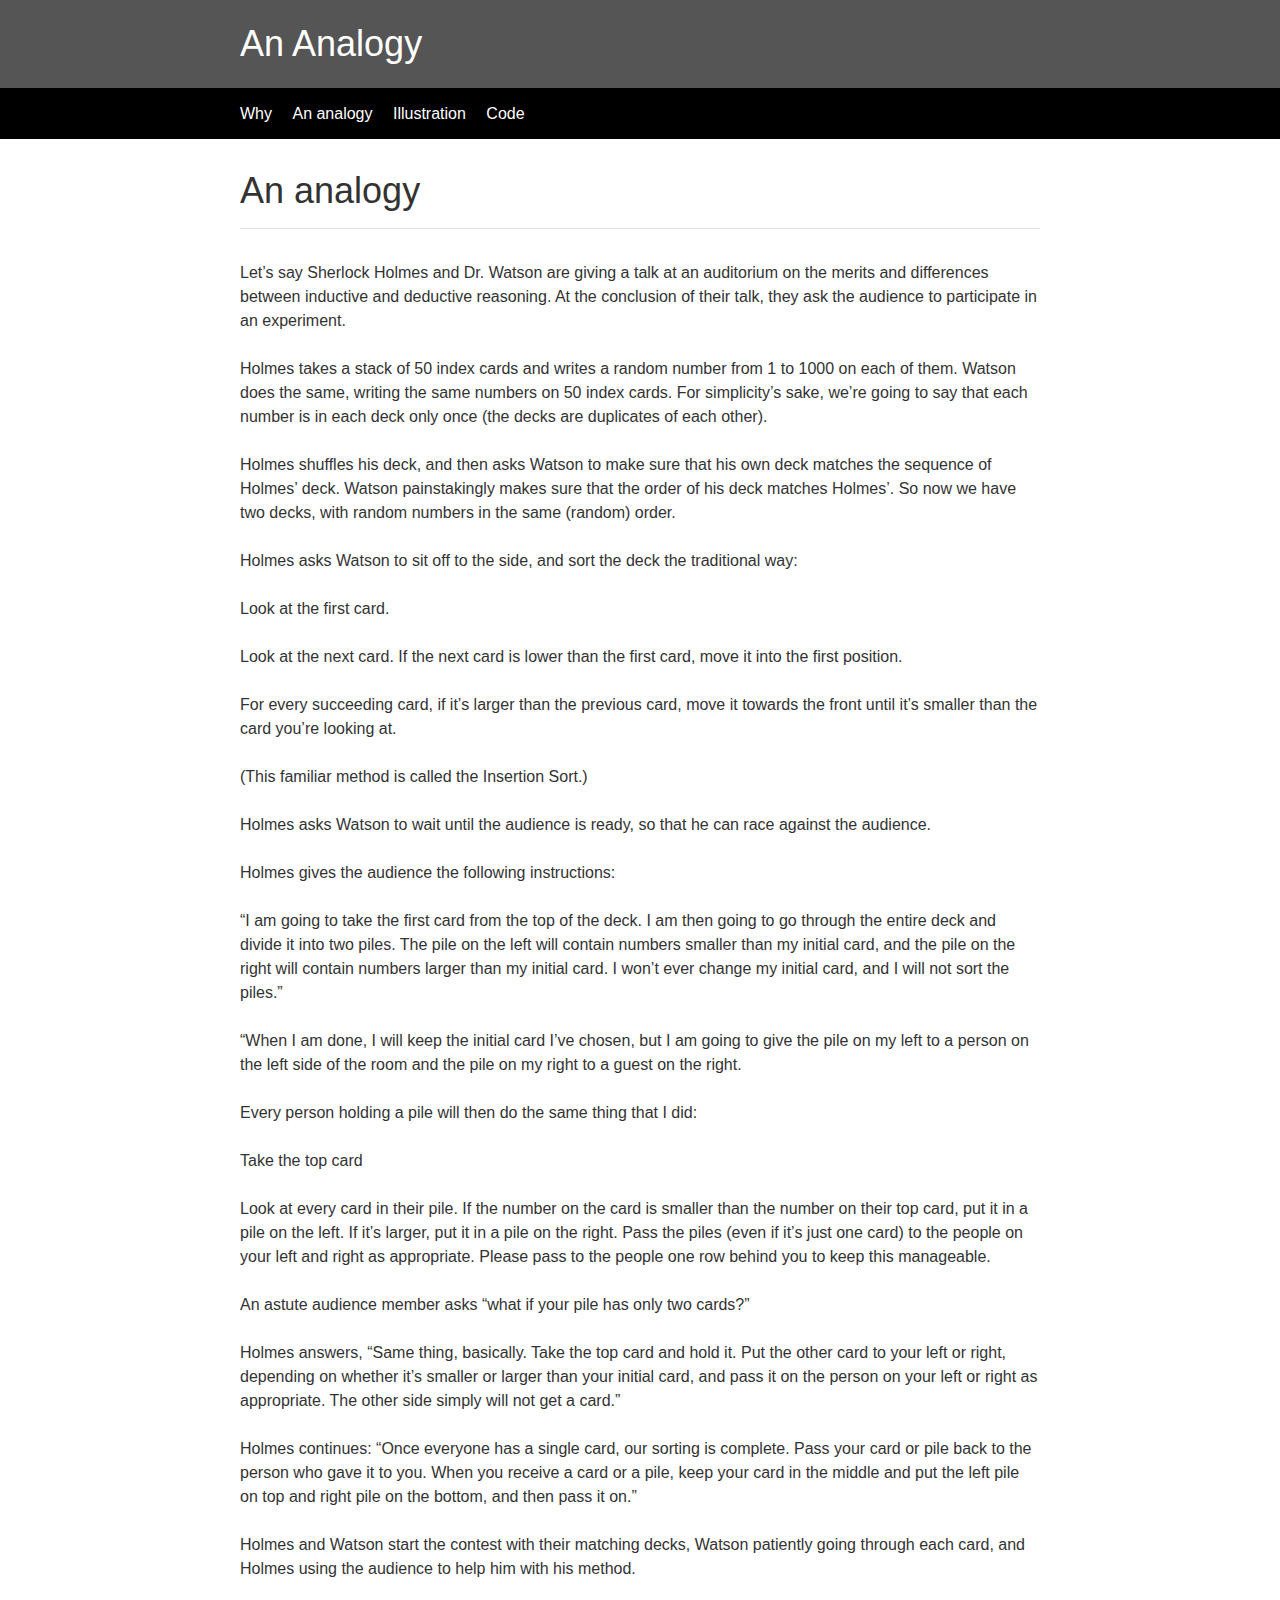
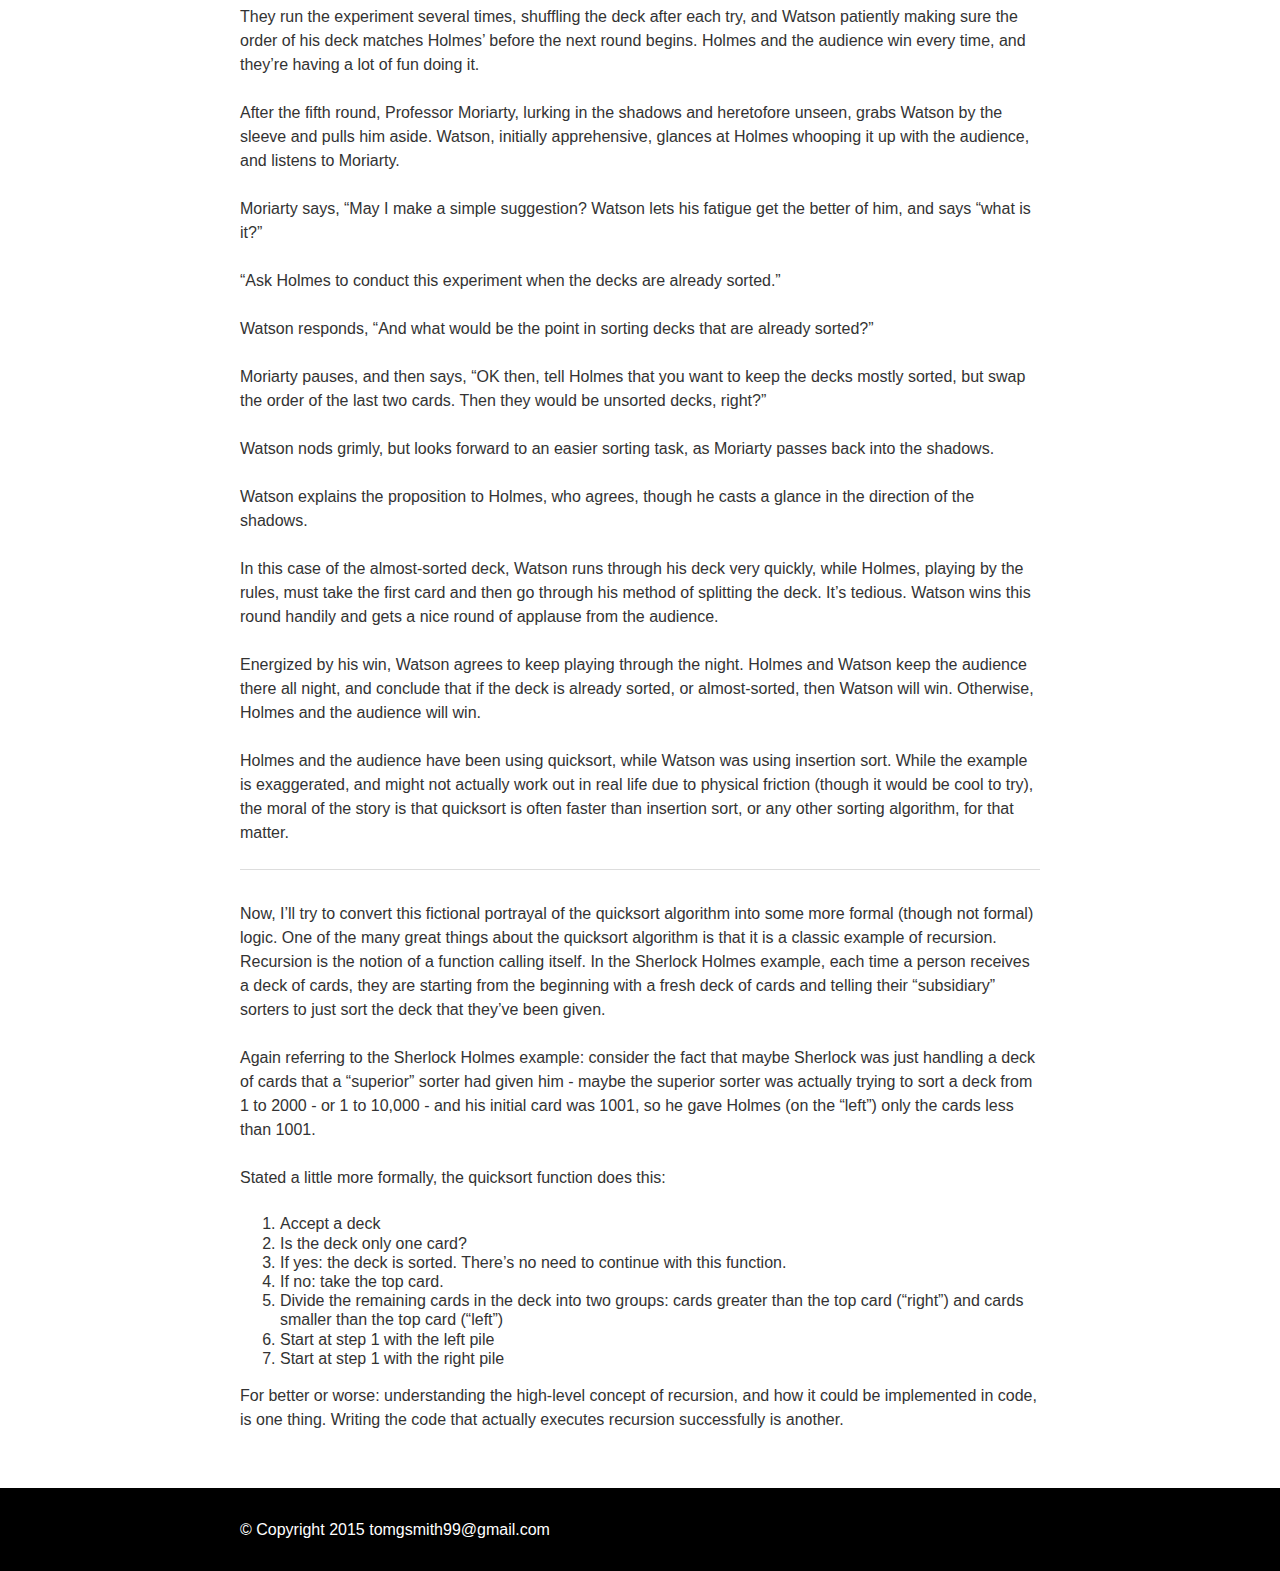
==== content/analogy/index.html @ e6f8fbfc "initial commit" ====
<!DOCTYPE html>
<html lang="en">
    <head>
        <meta charset="utf-8">
        <meta http-equiv="X-UA-Compatible" content="IE=edge">
        <title>A quicksort analogy</title>
        <meta name="viewport" content="width=device-width, initial-scale=1">
        <meta name="Description" lang="en" content="an explanation of how the quicksort algorithm works">
        <meta name="author" content="tomgsmith99@gmail.com">
        <meta name="robots" content="index, follow">

        <link rel="stylesheet" href="../../assets/css/styles.css">
    </head>

    <body>
        <div class="header">
            <div class="container">
                    <h1 class="header-heading">An Analogy</h1>
            </div>
        </div>
        <div class="nav-bar">
            <div class="container">
                <ul class="nav">
                    <li><a href="../why/">Why</a></li>
                    <li><a href="../analogy/">An analogy</a></li>
                    <li><a href="../illustration/">Illustration</a></li>
<!--                <li><a href="#">Illustration explained</a></li>-->
                    <li><a href="../codeWalkthrough/">Code</a></li>
                    <!--Python-->

                </ul>
            </div>
        </div>

        <div class="content">
            <div class="container">
                <div class="main">
                    <h1>An analogy</h1>
                    <hr>
                    <p>Let’s say Sherlock Holmes and Dr. Watson are giving a talk at an auditorium on the merits and differences between inductive and deductive reasoning. At the conclusion of their talk, they ask the audience to participate in an experiment.</p>

                    <p>Holmes takes a stack of 50 index cards and writes a random number from 1 to 1000 on each of them. Watson does the same, writing the same numbers on 50 index cards. For simplicity’s sake, we’re going to say that each number is in each deck only once (the decks are duplicates of each other).</p>

                    <p>Holmes shuffles his deck, and then asks Watson to make sure that his own deck matches the sequence of Holmes’ deck. Watson painstakingly makes sure that the order of his deck matches Holmes’. So now we have two decks, with random numbers in the same (random) order.</p>

                    <p>Holmes asks Watson to sit off to the side, and sort the deck the traditional way:</p>
                    <p>Look at the first card.</p>
                    <p>Look at the next card. If the next card is lower than the first card, move it into the first position.</p>
                    <p>For every succeeding card, if it’s larger than the previous card, move it towards the front until it’s smaller than the card you’re looking at.</p>

                    <p>(This familiar method is called the Insertion Sort.)</p>

                    <p>Holmes asks Watson to wait until the audience is ready, so that he can race against the audience.</p>

                    <p>Holmes gives the audience the following instructions:</p>

                    <p>“I am going to take the first card from the top of the deck. I am then going to go through the entire deck and divide it into two piles. The pile on the left will contain numbers smaller than my initial card, and the pile on the right will contain numbers larger than my initial card. I won’t ever change my initial card, and I will not sort the piles.”</p>

                    <p>“When I am done, I will keep the initial card I’ve chosen, but I am going to give the pile on my left to a person on the left side of the room and the pile on my right to a guest on the right.</p>

                    <p>Every person holding a pile will then do the same thing that I did:</p>
                    <p>Take the top card</p>
                    <p>Look at every card in their pile. If the number on the card is smaller than the number on their top card, put it in a pile on the left. If it’s larger, put it in a pile on the right. Pass the piles (even if it’s just one card) to the people on your left and right as appropriate. Please pass to the people one row behind you to keep this manageable.</p>

                    <p>An astute audience member asks “what if your pile has only two cards?”</p>

                    <p>Holmes answers, “Same thing, basically. Take the top card and hold it. Put the other card to your left or right, depending on whether it’s smaller or larger than your initial card, and pass it on the person on your left or right as appropriate. The other side simply will not get a card.”</p>

                    <p>Holmes continues: “Once everyone has a single card, our sorting is complete. Pass your card or pile back to the person who gave it to you. When you receive a card or a pile, keep your card in the middle and put the left pile on top and right pile on the bottom, and then pass it on.”</p>

                    <p>Holmes and Watson start the contest with their matching decks, Watson patiently going through each card, and Holmes using the audience to help him with his method.</p>

                    <p>They run the experiment several times, shuffling the deck after each try, and Watson patiently making sure the order of his deck matches Holmes’ before the next round begins. Holmes and the audience win every time, and they’re having a lot of fun doing it.</p>

                    <p>After the fifth round, Professor Moriarty, lurking in the shadows and heretofore unseen, grabs Watson by the sleeve and pulls him aside. Watson, initially apprehensive, glances at Holmes whooping it up with the audience, and listens to Moriarty.</p>

                    <p>Moriarty says, “May I make a simple suggestion? Watson lets his fatigue get the better of him, and says “what is it?”</p>

                    <p>“Ask Holmes to conduct this experiment when the decks are already sorted.”</p>

                    <p>Watson responds, “And what would be the point in sorting decks that are already sorted?”</p>

                    <p>Moriarty pauses, and then says, “OK then, tell Holmes that you want to keep the decks mostly sorted, but swap the order of the last two cards. Then they would be unsorted decks, right?”</p>

                    <p>Watson nods grimly, but looks forward to an easier sorting task, as Moriarty passes back into the shadows.</p>

                    <p>Watson explains the proposition to Holmes, who agrees, though he casts a glance in the direction of the shadows.</p>

                    <p>In this case of the almost-sorted deck, Watson runs through his deck very quickly, while Holmes, playing by the rules, must take the first card and then go through his method of splitting the deck. It’s tedious. Watson wins this round handily and gets a nice round of applause from the audience.</p>

                    <p>Energized by his win, Watson agrees to keep playing through the night. Holmes and Watson keep the audience there all night, and conclude that if the deck is already sorted, or almost-sorted, then Watson will win. Otherwise, Holmes and the audience will win.</p>

                    <p>Holmes and the audience have been using quicksort, while Watson was using insertion sort. While the example is exaggerated, and might not actually work out in real life due to physical friction (though it would be cool to try), the moral of the story is that quicksort is often faster than insertion sort, or any other sorting algorithm, for that matter.</p>

                    <hr>
                    <p>Now, I’ll try to convert this fictional portrayal of the quicksort algorithm into some more formal (though not formal) logic. One of the many great things about the quicksort algorithm is that it is a classic example of recursion. Recursion is the notion of a function calling itself. In the Sherlock Holmes example, each time a person receives a deck of cards, they are starting from the beginning with a fresh deck of cards and telling their “subsidiary” sorters to just sort the deck that they’ve been given.</p>

                    <p>Again referring to the Sherlock Holmes example: consider the fact that maybe Sherlock was just handling a deck of cards that a “superior” sorter had given him - maybe the superior sorter was actually trying to sort a deck from 1 to 2000 - or 1 to 10,000 - and his initial card was 1001, so he gave Holmes (on the “left”) only the cards less than 1001.</p>
                    
                    <p>Stated a little more formally, the quicksort function does this:</p>

                    <ol>
                        <li>Accept a deck</li>
                        <li>Is the deck only one card?</li>
                        <li>If yes: the deck is sorted. There’s no need to continue with this function.</li>
                        <li>If no: take the top card.</li>
                        <li>Divide the remaining cards in the deck into two groups: cards greater than the top card (“right”) and cards smaller than the top card (“left”)</li>
                        <li>Start at step 1 with the left pile</li>
                        <li>Start at step 1 with the right pile</li>
                    </ol>
                    <p>For better or worse: understanding the high-level concept of recursion, and how it could be implemented in code, is one thing. Writing the code that actually executes recursion successfully is another.</p>

                </div>
            </div>
        </div>
        <div class="footer">
            <div class="container">
                &copy; Copyright 2015 tomgsmith99@gmail.com
            </div>
        </div>
    </body>
</html>
---- assets/css/styles.css ----
/* -----------------------
Base styles
------------------------*/

body
{
	margin: 0;
	padding: 0;
	color: #333;
/*	background-color: #eee;*/
	font: 1em/1.2 "Helvetica Neue", Helvetica, Arial, Geneva, sans-serif;
}

h1,h2,h3,h4,h5,h6
{
	margin: 0 0 .5em;
	font-weight: 500;
	line-height: 1.1;
}

h1 { font-size: 2.25em; } /* 36px */
h2 { font-size: 1.75em; } /* 28px */
h3 { font-size: 1.375em; } /* 22px */
h4 { font-size: 1.125em; } /* 18px */
h5 { font-size: 1em; } /* 16px */
h6 { font-size: .875em; } /* 14px */

p
{
	margin: 0 0 1.5em;
	line-height: 1.5;
}

blockquote
{
	padding: 1em 2em;
	margin: 0 0 2em;
	border-left: 5px solid #eee;
}

hr
{
	height: 0;
	margin-top: 1em;
	margin-bottom: 2em;
	border: 0;
	border-top: 1px solid #ddd;
}

table
{
	background-color: transparent;
	border-spacing: 0;
	border-collapse: collapse;
	border-top: 1px solid #ddd;
}

th, td
{
	padding: .5em 1em;
	vertical-align: top;
	text-align: left;
	border-bottom: 1px solid #ddd;
}

a:link { color: royalblue; }
a:visited { color: purple; }
a:focus { color: black; }
a:hover { color: green; }
a:active { color: red; }

/* -----------------------
Layout styles
------------------------*/

.container
{
	max-width: 50em;
	margin: 0 auto;
}

.header
{
	color: #fff;
	background: #555;
	padding: 1em 1.25em;
}

.header-heading { margin: 0; }

.nav-bar
{
	background: #000;
	padding: 0;
}

.content
{
	padding: 1em 1.25em;
	background-color: #fff;
}

.footer
{
	color: #fff;
	background: #000;
	padding: 1em 1.25em;
}

/* -----------------------
Nav
------------------------*/

.nav
{
	margin: 0;
	padding: 0;
	list-style: none;
}

.nav li
{
	display: inline;
	margin: 0;
}

.nav a
{
	display: block;
	padding: .7em 1.25em;
	color: #fff;
	text-decoration: none;
	border-bottom: 1px solid gray;
}

.nav a:link { color: white; }
.nav a:visited { color: white; }

.nav a:focus
{
	color: black;
	background-color: white;
}

.nav a:hover
{
	color: white;
	background-color: green;
}

.nav a:active
{
	color: white;
	background-color: red;
}

/* -----------------------
Single styles
------------------------*/

.img-responsive { max-width: 100%; }

.btn
{
	color: #fff !important;
	background-color: royalblue;
	border-color: #222;
	display: inline-block;
	padding: .5em 1em;
	margin-bottom: 0;
	font-weight: 400;
	line-height: 1.2;
	text-align: center;
	white-space: nowrap;
	vertical-align: middle;
	cursor: pointer;
	border: 1px solid transparent;
	border-radius: .2em;
	text-decoration: none;
}

.btn:hover
{
	color: #fff !important;
	background-color: green;
}

.btn:focus
{
	color: #fff !important;
	background-color: black;
}

.btn:active
{
	color: #fff !important;
	background-color: red;
}

.table
{
	width: 100%;
	max-width: 100%;
	margin-bottom: 20px;
}

.list-unstyled
{
	padding-left: 0;
	list-style: none;
}

.list-inline
{
	padding-left: 0;
	margin-left: -5px;
	list-style: none;
}

.list-inline > li
{
	display: inline-block;
	padding-right: 5px;
	padding-left: 5px;
}

/* -----------------------
Wide styles
------------------------*/

@media (min-width: 42em)
{
	.header { padding: 1.5em 3em; }
	.nav-bar { padding: 1em 3em; }
	.content { padding: 2em 3em; }
	.footer { padding: 2em 3em; }
	
	.nav li
	{
		display: inline;
		margin: 0 1em 0 0;
	}
	
	.nav a
	{
		display: inline;
		padding: 0;
		border-bottom: 0;
	}
}
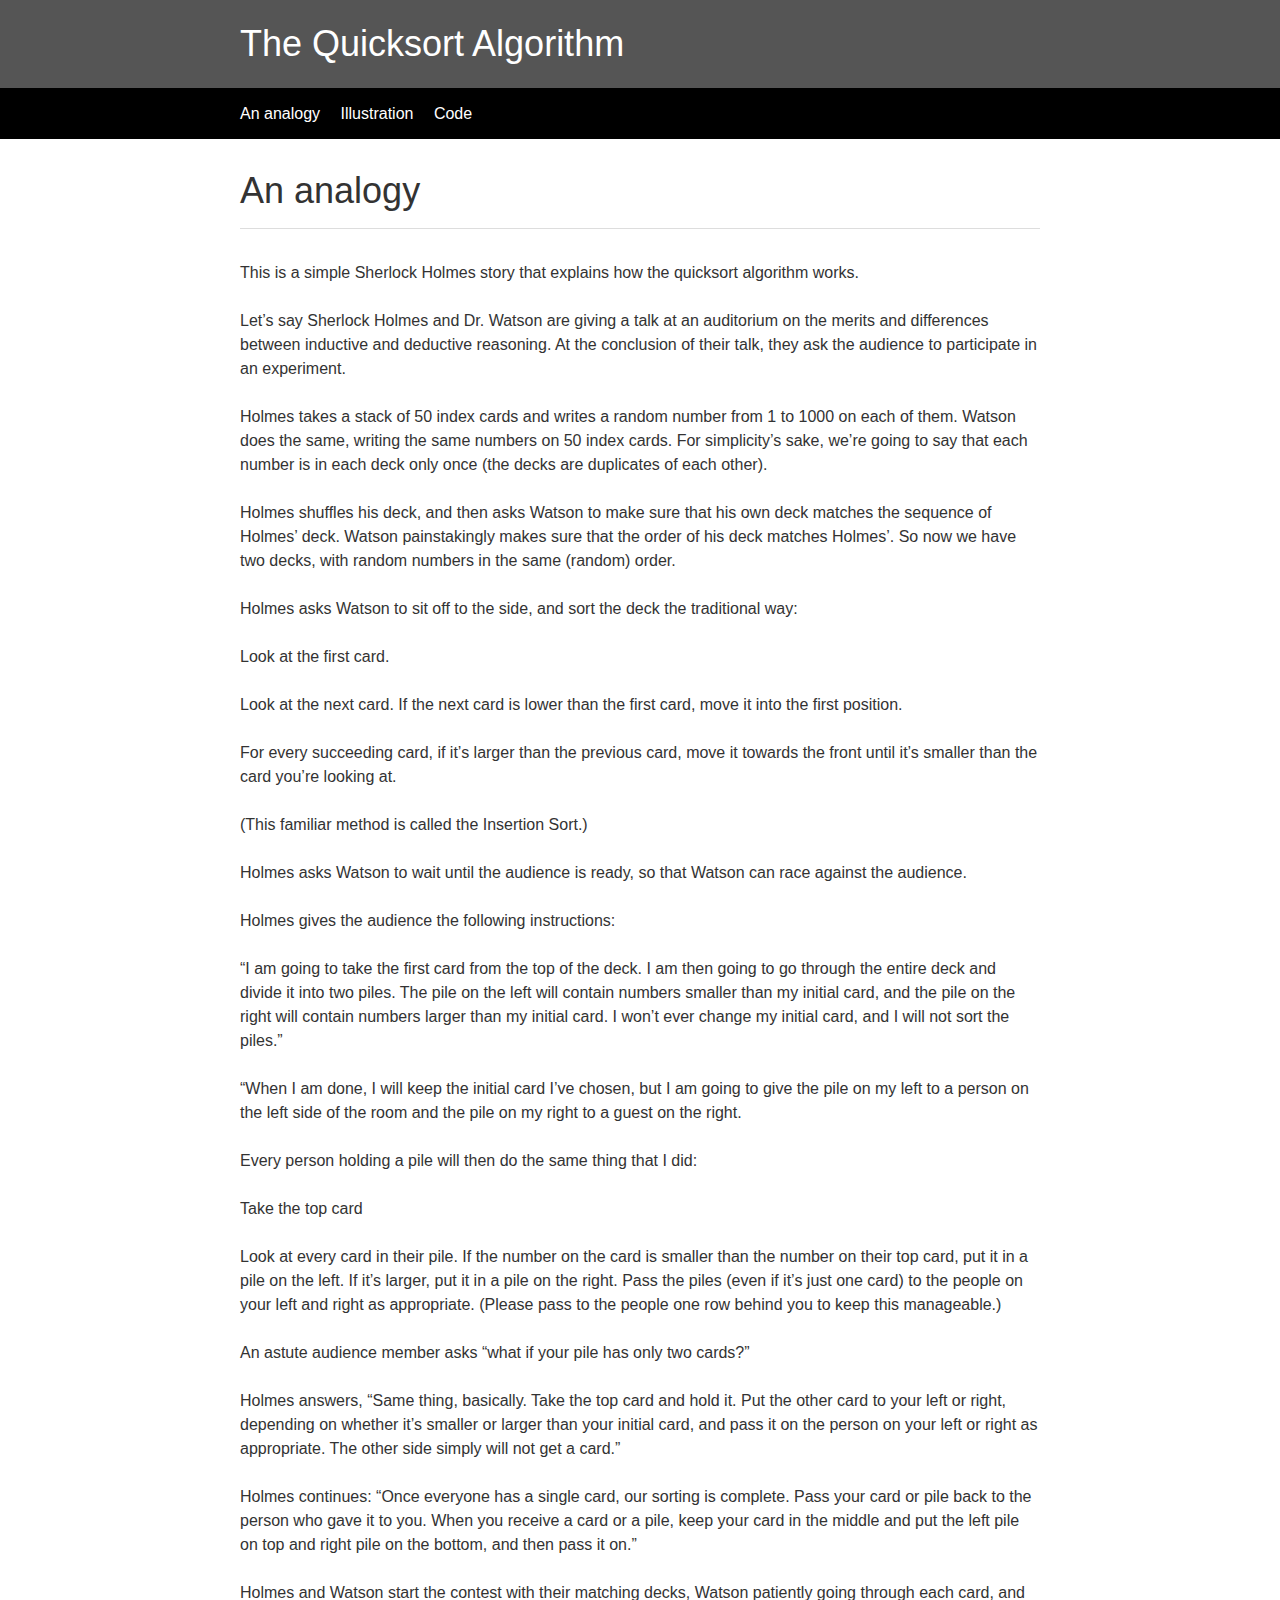
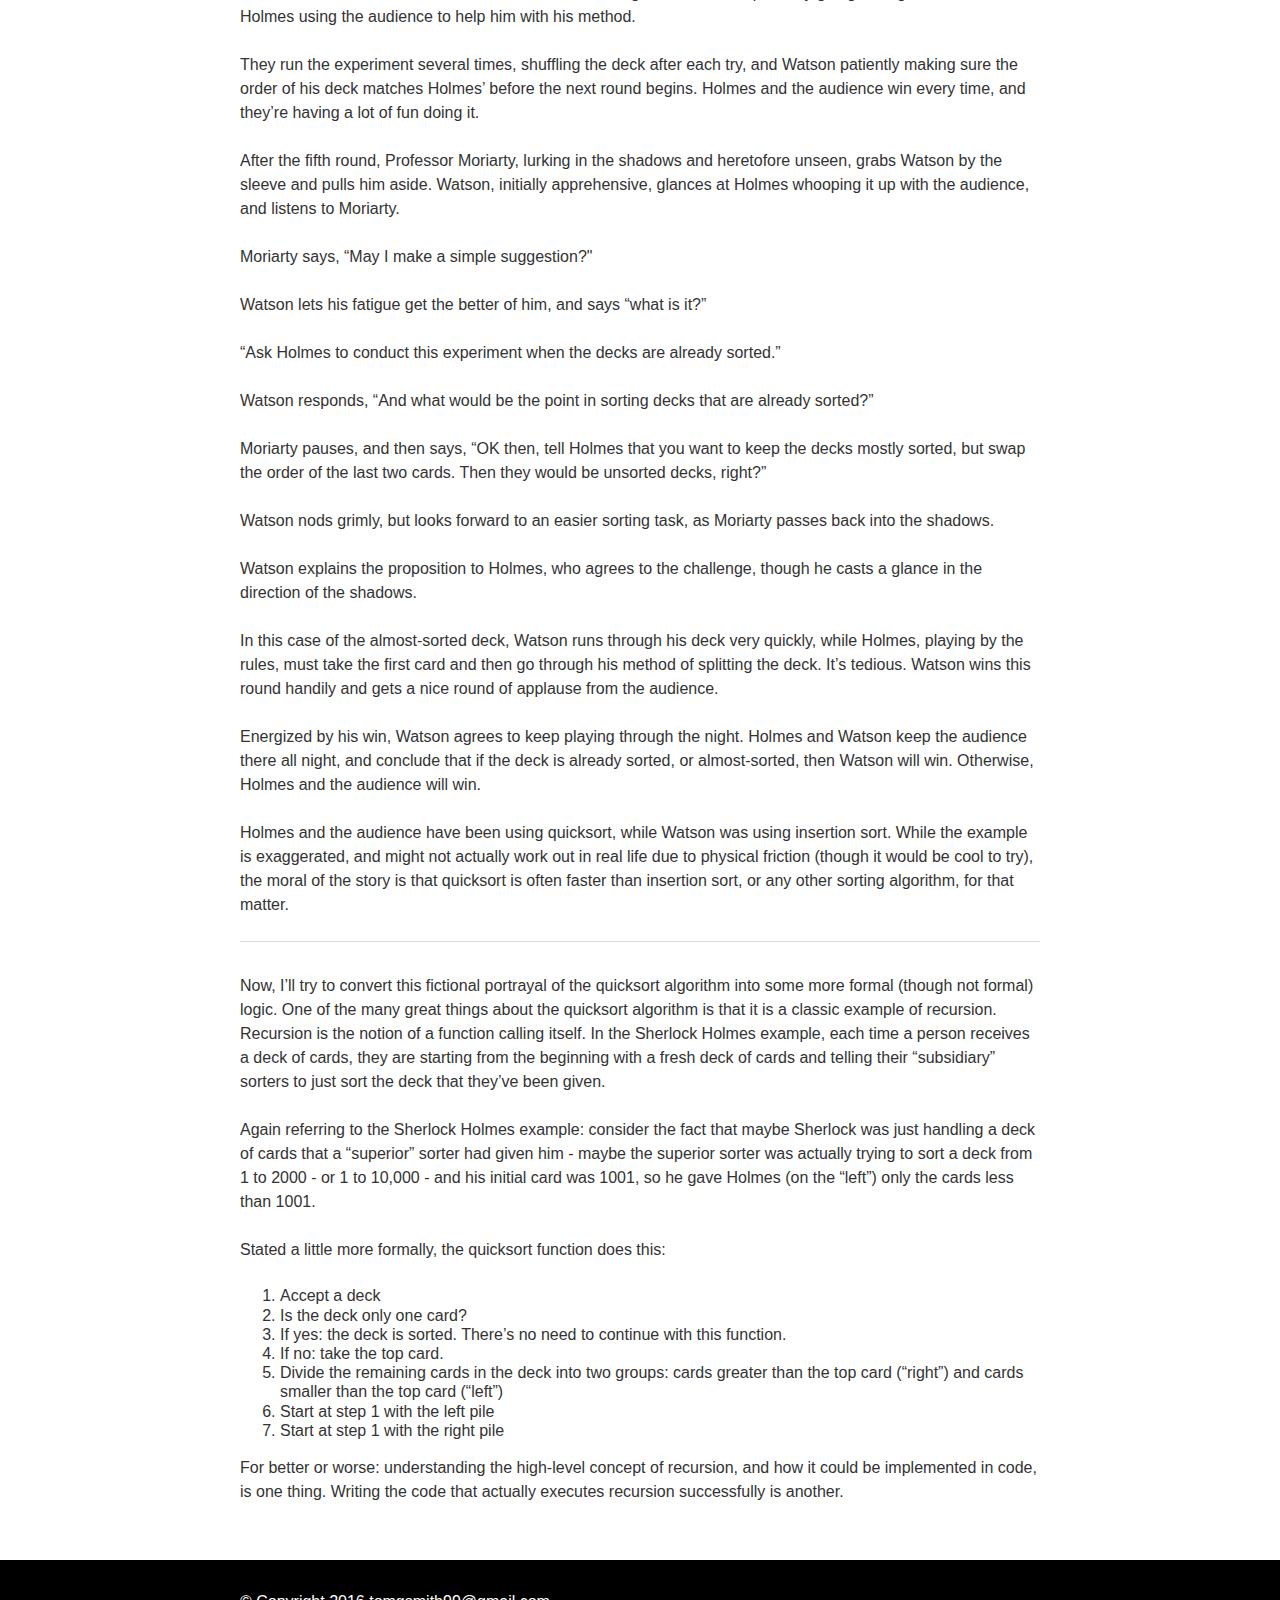
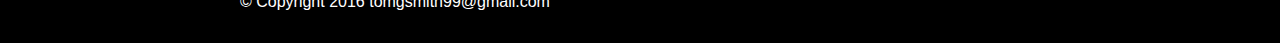
==== commit 541e81da: "solid build" ====
--- a/content/analogy/index.html
+++ b/content/analogy/index.html
@@ -15,13 +15,12 @@
     <body>
         <div class="header">
             <div class="container">
-                    <h1 class="header-heading">An Analogy</h1>
+                    <h1 class="header-heading">The Quicksort Algorithm</h1>
             </div>
         </div>
         <div class="nav-bar">
             <div class="container">
                 <ul class="nav">
-                    <li><a href="../why/">Why</a></li>
                     <li><a href="../analogy/">An analogy</a></li>
                     <li><a href="../illustration/">Illustration</a></li>
 <!--                <li><a href="#">Illustration explained</a></li>-->
@@ -37,6 +36,8 @@
                 <div class="main">
                     <h1>An analogy</h1>
                     <hr>
+
+                    <p>This is a simple Sherlock Holmes story that explains how the quicksort algorithm works.</p> 
                     <p>Let’s say Sherlock Holmes and Dr. Watson are giving a talk at an auditorium on the merits and differences between inductive and deductive reasoning. At the conclusion of their talk, they ask the audience to participate in an experiment.</p>
 
                     <p>Holmes takes a stack of 50 index cards and writes a random number from 1 to 1000 on each of them. Watson does the same, writing the same numbers on 50 index cards. For simplicity’s sake, we’re going to say that each number is in each deck only once (the decks are duplicates of each other).</p>
@@ -50,7 +51,7 @@
 
                     <p>(This familiar method is called the Insertion Sort.)</p>
 
-                    <p>Holmes asks Watson to wait until the audience is ready, so that he can race against the audience.</p>
+                    <p>Holmes asks Watson to wait until the audience is ready, so that Watson can race against the audience.</p>
 
                     <p>Holmes gives the audience the following instructions:</p>
 
@@ -60,7 +61,7 @@
 
                     <p>Every person holding a pile will then do the same thing that I did:</p>
                     <p>Take the top card</p>
-                    <p>Look at every card in their pile. If the number on the card is smaller than the number on their top card, put it in a pile on the left. If it’s larger, put it in a pile on the right. Pass the piles (even if it’s just one card) to the people on your left and right as appropriate. Please pass to the people one row behind you to keep this manageable.</p>
+                    <p>Look at every card in their pile. If the number on the card is smaller than the number on their top card, put it in a pile on the left. If it’s larger, put it in a pile on the right. Pass the piles (even if it’s just one card) to the people on your left and right as appropriate. (Please pass to the people one row behind you to keep this manageable.)</p>
 
                     <p>An astute audience member asks “what if your pile has only two cards?”</p>
 
@@ -74,7 +75,9 @@
 
                     <p>After the fifth round, Professor Moriarty, lurking in the shadows and heretofore unseen, grabs Watson by the sleeve and pulls him aside. Watson, initially apprehensive, glances at Holmes whooping it up with the audience, and listens to Moriarty.</p>
 
-                    <p>Moriarty says, “May I make a simple suggestion? Watson lets his fatigue get the better of him, and says “what is it?”</p>
+                    <p>Moriarty says, “May I make a simple suggestion?"</p>
+
+                    <p>Watson lets his fatigue get the better of him, and says “what is it?”</p>
 
                     <p>“Ask Holmes to conduct this experiment when the decks are already sorted.”</p>
 
@@ -84,7 +87,7 @@
 
                     <p>Watson nods grimly, but looks forward to an easier sorting task, as Moriarty passes back into the shadows.</p>
 
-                    <p>Watson explains the proposition to Holmes, who agrees, though he casts a glance in the direction of the shadows.</p>
+                    <p>Watson explains the proposition to Holmes, who agrees to the challenge, though he casts a glance in the direction of the shadows.</p>
 
                     <p>In this case of the almost-sorted deck, Watson runs through his deck very quickly, while Holmes, playing by the rules, must take the first card and then go through his method of splitting the deck. It’s tedious. Watson wins this round handily and gets a nice round of applause from the audience.</p>
 
@@ -115,7 +118,7 @@
         </div>
         <div class="footer">
             <div class="container">
-                &copy; Copyright 2015 tomgsmith99@gmail.com
+                &copy; Copyright 2016 tomgsmith99@gmail.com
             </div>
         </div>
     </body>
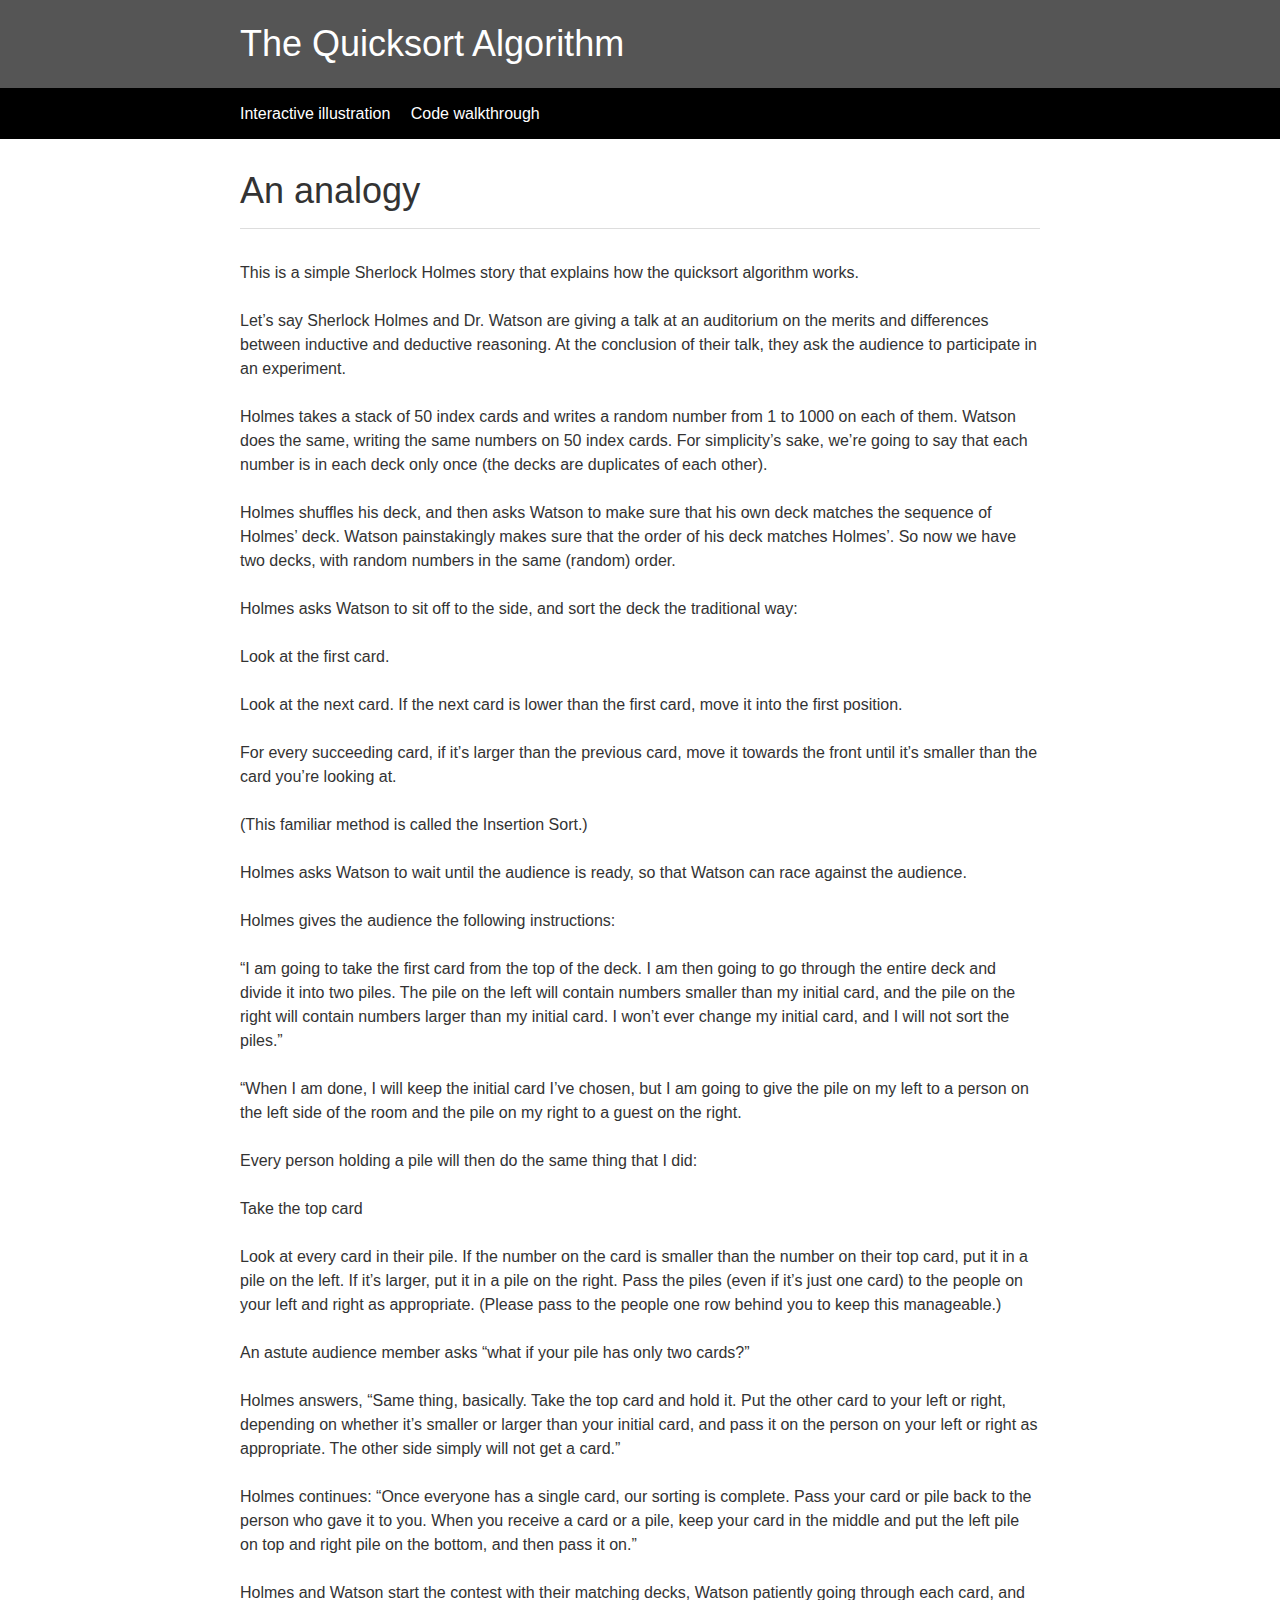
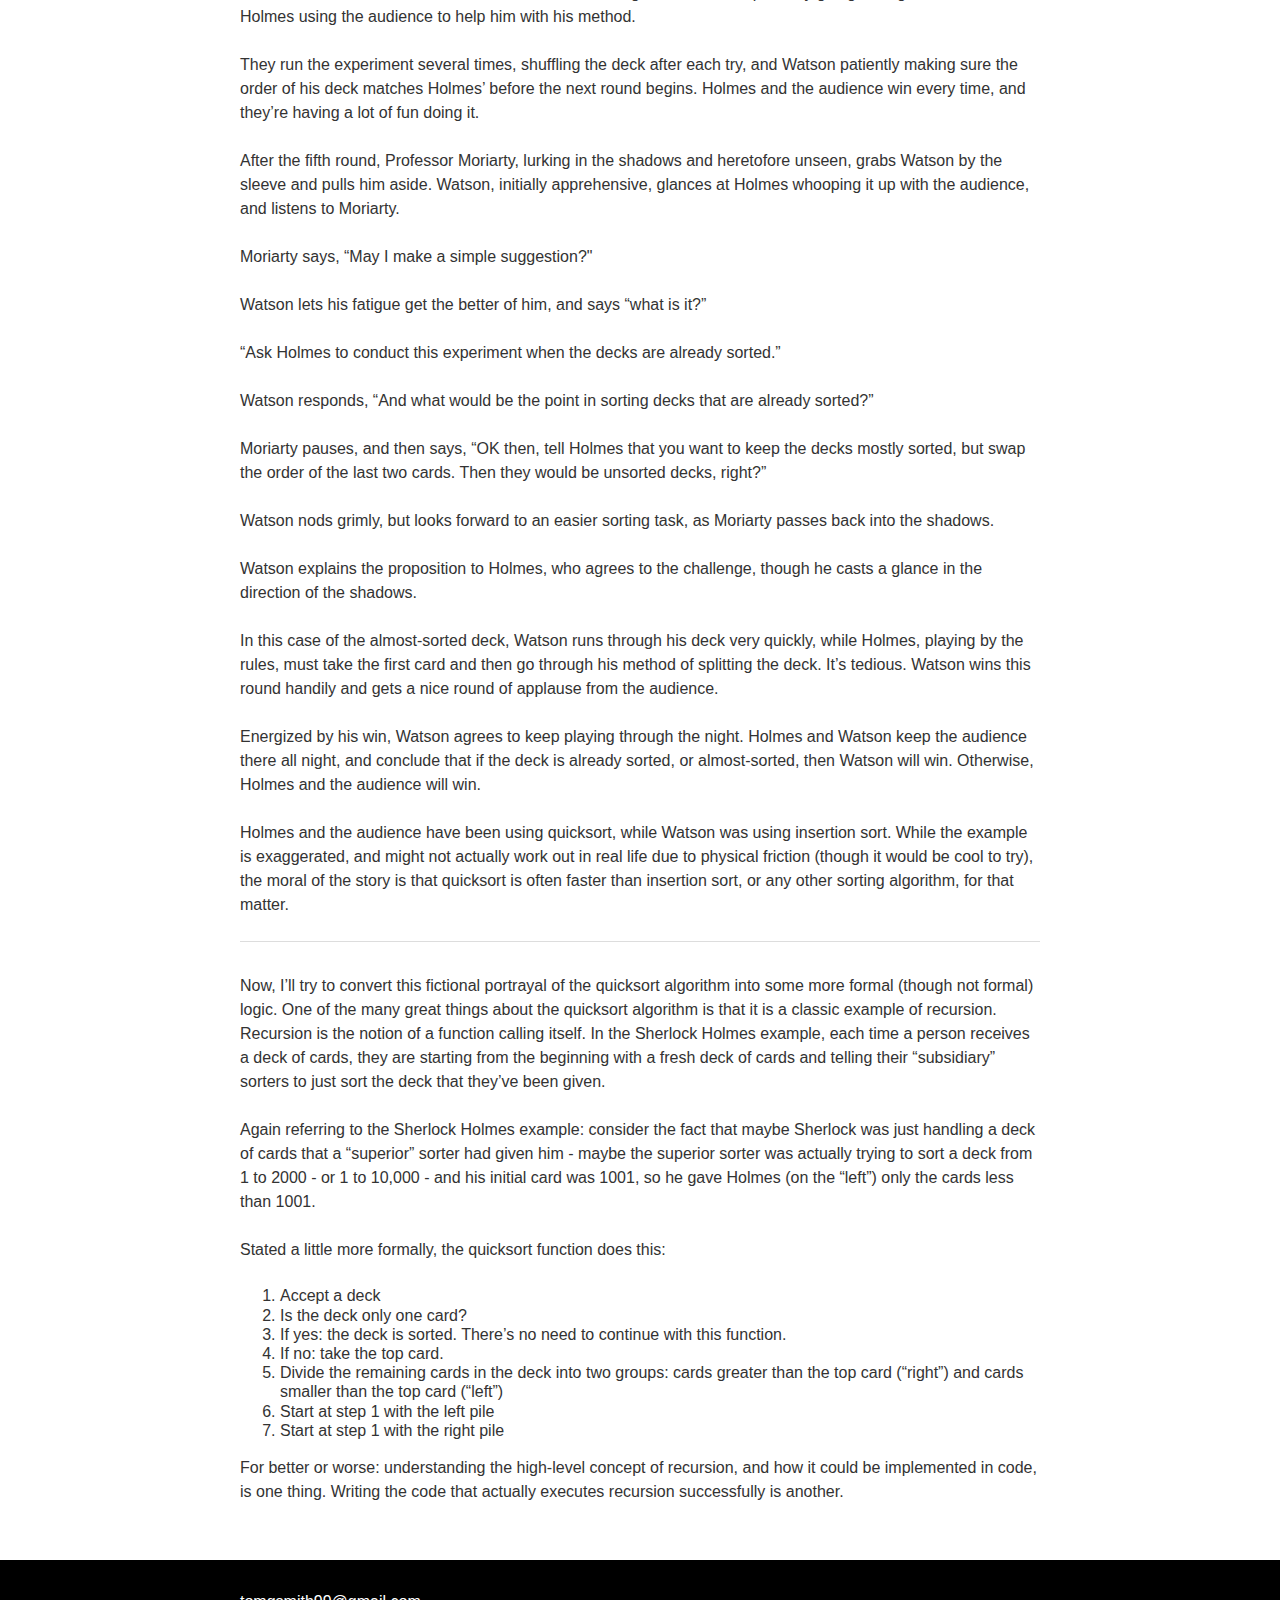
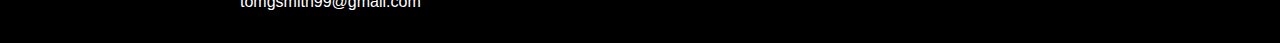
==== commit 32095a3c: "release candidate v1" ====
--- a/content/analogy/index.html
+++ b/content/analogy/index.html
@@ -9,7 +9,7 @@
         <meta name="author" content="tomgsmith99@gmail.com">
         <meta name="robots" content="index, follow">
 
-        <link rel="stylesheet" href="../../assets/css/styles.css">
+        <link rel="stylesheet" href="../../css/styles.css">
     </head>
 
     <body>
@@ -21,12 +21,8 @@
         <div class="nav-bar">
             <div class="container">
                 <ul class="nav">
-                    <li><a href="../analogy/">An analogy</a></li>
-                    <li><a href="../illustration/">Illustration</a></li>
-<!--                <li><a href="#">Illustration explained</a></li>-->
-                    <li><a href="../codeWalkthrough/">Code</a></li>
-                    <!--Python-->
-
+                    <li><a href="../illustration/">Interactive illustration</a></li>
+                    <li><a href="../codeWalkthrough/">Code walkthrough</a></li>
                 </ul>
             </div>
         </div>
@@ -118,7 +114,7 @@
         </div>
         <div class="footer">
             <div class="container">
-                &copy; Copyright 2016 tomgsmith99@gmail.com
+                tomgsmith99@gmail.com
             </div>
         </div>
     </body>
--- a/css/styles.css
+++ b/css/styles.css
@@ -0,0 +1,251 @@
+/* -----------------------
+Base styles
+------------------------*/
+
+body
+{
+	margin: 0;
+	padding: 0;
+	color: #333;
+/*	background-color: #eee;*/
+	font: 1em/1.2 "Helvetica Neue", Helvetica, Arial, Geneva, sans-serif;
+}
+
+h1,h2,h3,h4,h5,h6
+{
+	margin: 0 0 .5em;
+	font-weight: 500;
+	line-height: 1.1;
+}
+
+h1 { font-size: 2.25em; } /* 36px */
+h2 { font-size: 1.75em; } /* 28px */
+h3 { font-size: 1.375em; } /* 22px */
+h4 { font-size: 1.125em; } /* 18px */
+h5 { font-size: 1em; } /* 16px */
+h6 { font-size: .875em; } /* 14px */
+
+p
+{
+	margin: 0 0 1.5em;
+	line-height: 1.5;
+}
+
+blockquote
+{
+	padding: 1em 2em;
+	margin: 0 0 2em;
+	border-left: 5px solid #eee;
+}
+
+hr
+{
+	height: 0;
+	margin-top: 1em;
+	margin-bottom: 2em;
+	border: 0;
+	border-top: 1px solid #ddd;
+}
+
+table
+{
+	background-color: transparent;
+	border-spacing: 0;
+	border-collapse: collapse;
+	border-top: 1px solid #ddd;
+}
+
+th, td
+{
+	padding: .5em 1em;
+	vertical-align: top;
+	text-align: left;
+	border-bottom: 1px solid #ddd;
+}
+
+a:link { color: royalblue; }
+a:visited { color: purple; }
+a:focus { color: black; }
+a:hover { color: green; }
+a:active { color: red; }
+
+/* -----------------------
+Layout styles
+------------------------*/
+
+.container
+{
+	max-width: 50em;
+	margin: 0 auto;
+}
+
+.header
+{
+	color: #fff;
+	background: #555;
+	padding: 1em 1.25em;
+}
+
+.header-heading { margin: 0; }
+
+.nav-bar
+{
+	background: #000;
+	padding: 0;
+}
+
+.content
+{
+	padding: 1em 1.25em;
+	background-color: #fff;
+}
+
+.footer
+{
+	color: #fff;
+	background: #000;
+	padding: 1em 1.25em;
+	clear: left;
+}
+
+/* -----------------------
+Nav
+------------------------*/
+
+.nav
+{
+	margin: 0;
+	padding: 0;
+	list-style: none;
+}
+
+.nav li
+{
+	display: inline;
+	margin: 0;
+}
+
+.nav a
+{
+	display: block;
+	padding: .7em 1.25em;
+	color: #fff;
+	text-decoration: none;
+	border-bottom: 1px solid gray;
+}
+
+.nav a:link { color: white; }
+.nav a:visited { color: white; }
+
+.nav a:focus
+{
+	color: black;
+	background-color: white;
+}
+
+.nav a:hover
+{
+	color: white;
+	background-color: green;
+}
+
+.nav a:active
+{
+	color: white;
+	background-color: red;
+}
+
+/* -----------------------
+Single styles
+------------------------*/
+
+.img-responsive { max-width: 100%; }
+
+.btn
+{
+	color: #fff !important;
+	background-color: royalblue;
+	border-color: #222;
+	display: inline-block;
+	padding: .5em 1em;
+	margin-bottom: 0;
+	font-weight: 400;
+	line-height: 1.2;
+	text-align: center;
+	white-space: nowrap;
+	vertical-align: middle;
+	cursor: pointer;
+	border: 1px solid transparent;
+	border-radius: .2em;
+	text-decoration: none;
+}
+
+.btn:hover
+{
+	color: #fff !important;
+	background-color: green;
+}
+
+.btn:focus
+{
+	color: #fff !important;
+	background-color: black;
+}
+
+.btn:active
+{
+	color: #fff !important;
+	background-color: red;
+}
+
+.table
+{
+	width: 100%;
+	max-width: 100%;
+	margin-bottom: 20px;
+}
+
+.list-unstyled
+{
+	padding-left: 0;
+	list-style: none;
+}
+
+.list-inline
+{
+	padding-left: 0;
+	margin-left: -5px;
+	list-style: none;
+}
+
+.list-inline > li
+{
+	display: inline-block;
+	padding-right: 5px;
+	padding-left: 5px;
+}
+
+/* -----------------------
+Wide styles
+------------------------*/
+
+@media (min-width: 42em)
+{
+	.header { padding: 1.5em 3em; }
+	.nav-bar { padding: 1em 3em; }
+	.content { padding: 2em 3em; }
+	.footer { padding: 2em 3em; }
+	
+	.nav li
+	{
+		display: inline;
+		margin: 0 1em 0 0;
+	}
+	
+	.nav a
+	{
+		display: inline;
+		padding: 0;
+		border-bottom: 0;
+	}
+}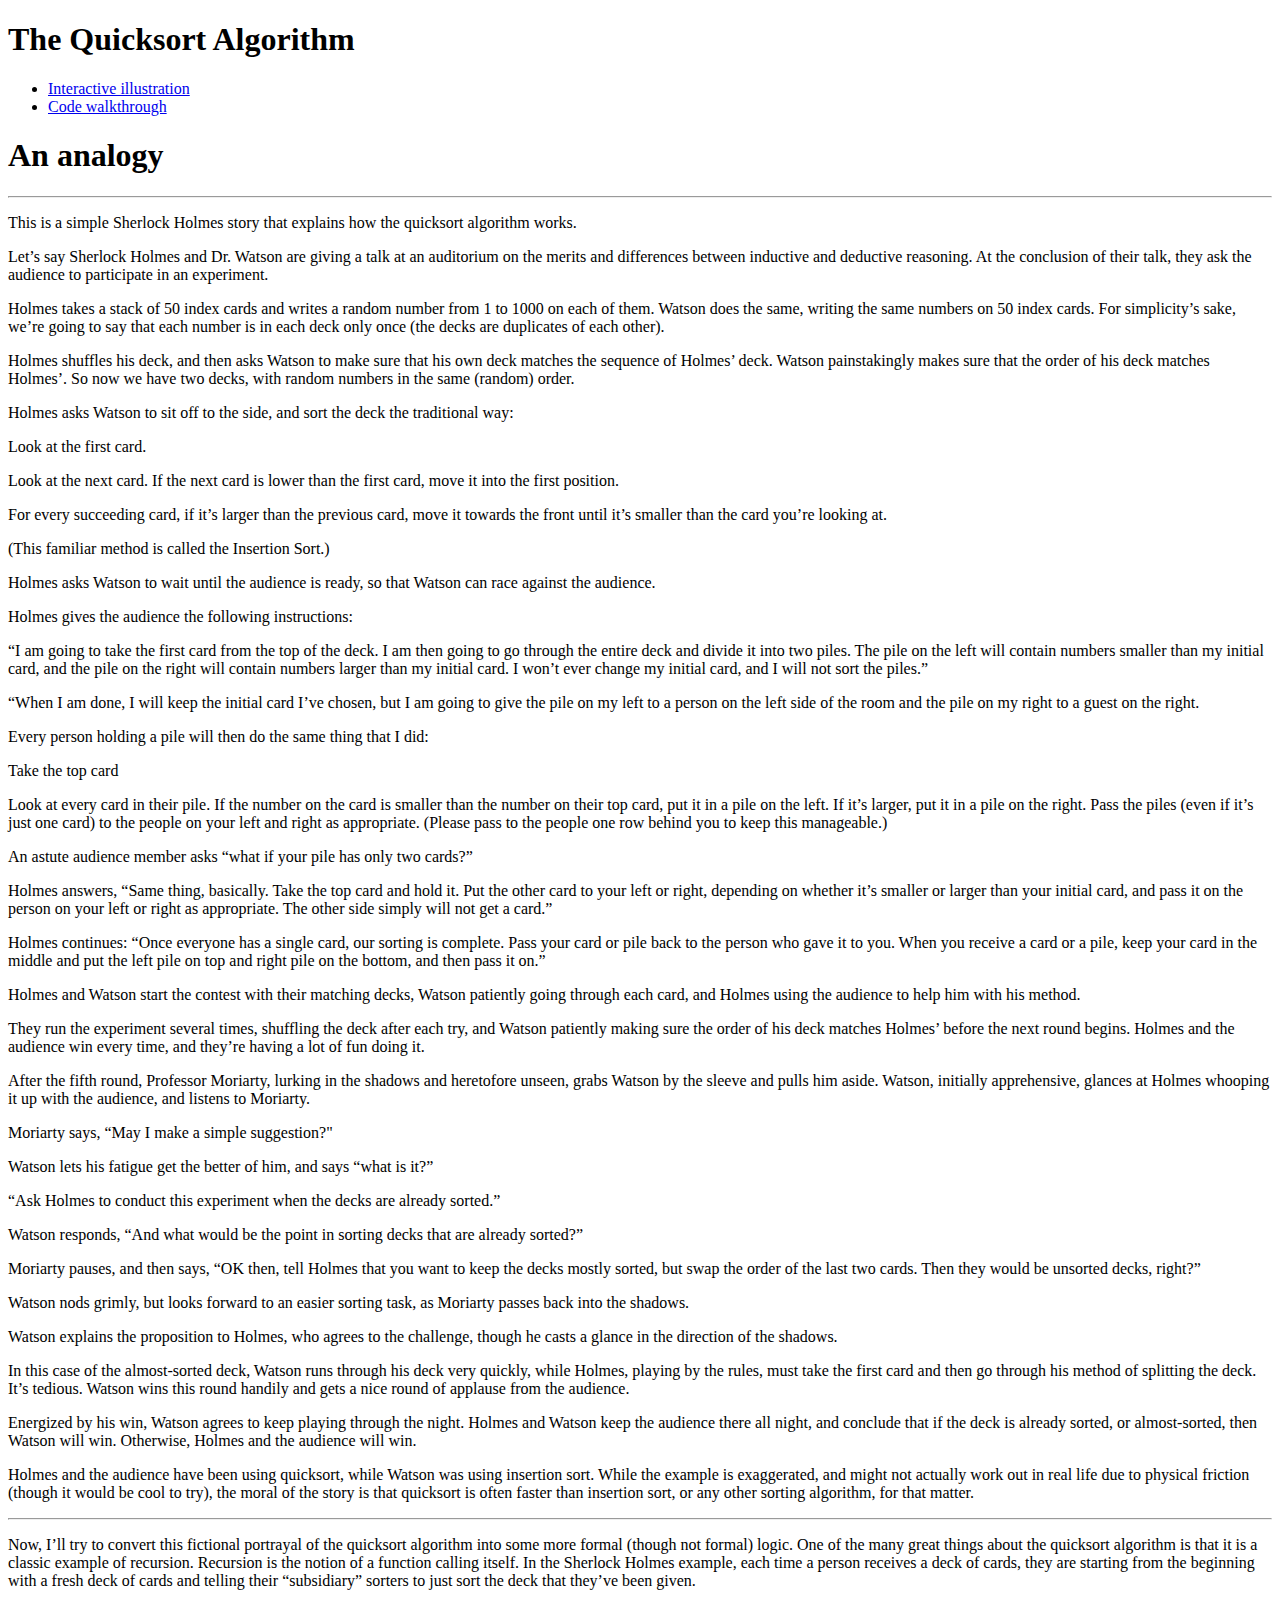
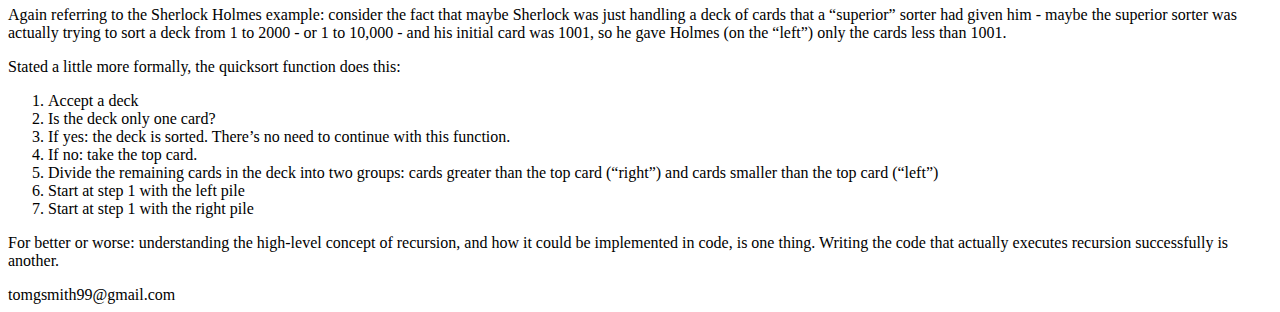
==== commit 1ae7bf0b: "updated dir paths" ====
--- a/content/analogy/index.html
+++ b/content/analogy/index.html
@@ -9,7 +9,7 @@
         <meta name="author" content="tomgsmith99@gmail.com">
         <meta name="robots" content="index, follow">
 
-        <link rel="stylesheet" href="../../css/styles.css">
+        <link rel="stylesheet" href="/quicksort/css/styles.css">
     </head>
 
     <body>
@@ -21,8 +21,8 @@
         <div class="nav-bar">
             <div class="container">
                 <ul class="nav">
-                    <li><a href="../illustration/">Interactive illustration</a></li>
-                    <li><a href="../codeWalkthrough/">Code walkthrough</a></li>
+                    <li><a href="/quicksort/content/illustration/">Interactive illustration</a></li>
+                    <li><a href="/quicksort/content/codeWalkthrough/">Code walkthrough</a></li>
                 </ul>
             </div>
         </div>
